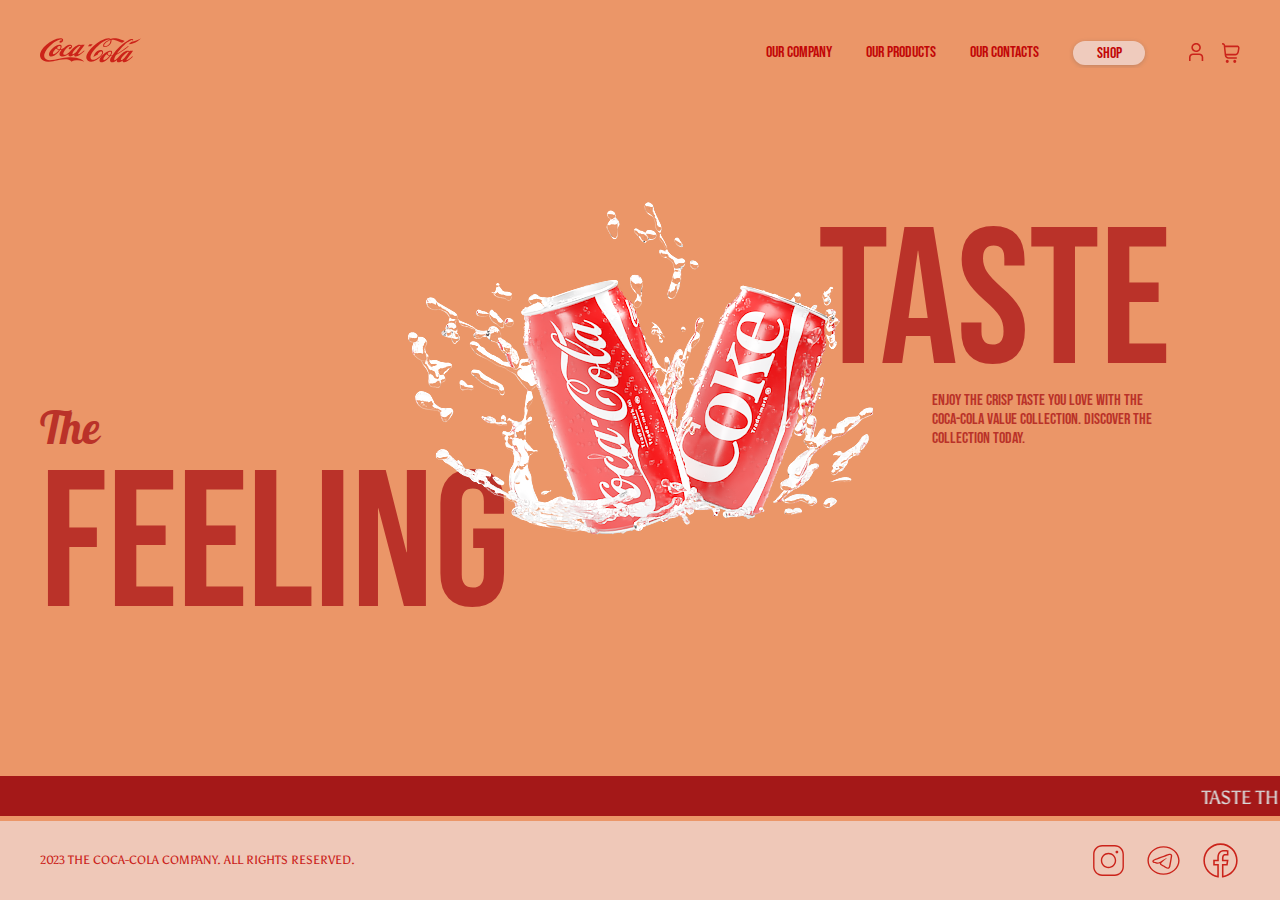
==== index.html @ 4163f540 "first commit" ====
<!DOCTYPE html>
<html lang="en">
  <head>
    <meta charset="utf-8" />
    <meta name="viewport" content="width=device-width, initial-scale=1" />
    <meta name="theme-color" content="#000000" />
    <title>Coca Cola website</title>
    <link rel="stylesheet" href="./src/css/index.css">
  </head>
  <body>

    <div class="wrapper">

        <header class="header header-main">
            <div class="container">
                <div class="header__inner">
                    <a href="#" class="logo"><svg width="101" height="25" viewBox="0 0 101 25" fill="none" xmlns="http://www.w3.org/2000/svg">
                        <path d="M47.8699 8.14567H50.9083L52.6253 6.16671H49.5848L47.8699 8.14567ZM31.0365 19.2917C28.4526 19.2917 25.2353 19.4813 21.5678 20.2032C16.0422 21.2911 12.6251 22.2273 9.73184 22.2273C8.41673 22.2273 7.37517 21.94 6.16738 21.3509C4.73444 20.5678 4.12634 19.0263 4.2084 17.2865C4.22313 16.954 4.26311 16.6157 4.32623 16.2744C5.24155 12.7992 7.94961 9.45525 12.3452 5.74671C14.7987 3.81733 17.0754 2.16067 20.0822 1.49712C22.3863 1.08004 22.1191 2.07171 21.8413 2.25546C20.2527 2.25546 19.5099 3.1815 19.4636 3.91796C19.432 4.47358 19.8192 4.70837 20.3074 4.70837C21.8308 4.70837 23.1459 3.25004 23.1459 2.15629C23.1459 1.79171 23.1459 0.333374 20.5157 0.333374C17.9465 0.333374 15.5478 1.21712 13.3215 2.18108C8.1495 4.71712 4.01061 8.23025 1.66867 12.0773C0.317796 14.3975 -0.90262 17.7225 0.928005 20.4277C2.21996 22.1413 4.73444 23.6667 8.41673 23.6667C12.362 23.6667 14.5693 22.9113 16.5704 22.573C18.5714 22.2332 28.198 19.3442 31.5626 23.6667C31.5626 23.6667 32.8777 22.2084 36.2969 22.2084C38.1381 22.2084 41.772 22.4155 44.1876 23.6667C43.3838 22.8136 39.4532 19.2917 31.0365 19.2917ZM63.1251 14.1905C63.1251 12.3223 61.8079 12.0059 60.9199 12.0059C58.519 12.0059 56.0277 13.54 54.7315 15.6969C54.0498 16.8052 53.6563 18.0215 53.3933 19.2975C54.1782 18.6427 55.8236 17.4469 57.6416 16.8592C57.6416 16.8592 57.7826 15.8646 59.0451 14.6221C59.468 14.1657 60.2697 13.4613 61.1955 13.4642C61.3134 13.4642 61.4312 13.4759 61.5512 13.5007C61.9383 13.594 62.1277 13.9469 62.1277 14.4573C62.1277 15.1807 61.7489 15.955 61.0188 17.0196C60.0972 18.3555 58.296 19.6942 56.8694 20.6159C55.9309 21.1919 54.6579 21.8628 53.3954 21.8628C51.0261 21.8613 50.5001 20.5677 50.5001 18.9271C50.5001 16.5573 53.2776 12.8065 56.3139 9.534C58.5569 7.35671 60.8315 5.13858 63.6511 3.444C64.7663 2.77316 67.0704 1.38192 68.9115 1.38192C69.2314 1.38192 69.5344 1.41692 69.8226 1.49275C67.7732 2.38379 63.1251 4.72296 63.1251 7.62504C63.1251 8.72754 64.3665 9.08337 64.9662 9.08337C67.5838 9.08337 71.5417 6.46567 71.5417 2.52087V1.904C71.5417 1.904 71.8048 1.79754 72.5938 1.79754C73.9089 1.79754 75.5039 2.25546 75.5039 2.25546C77.1851 2.65796 80.3687 4.12504 82.1194 4.80754C82.9274 4.15421 83.7501 3.52129 84.596 2.92192C83.4429 2.49608 81.4019 1.74504 79.9584 1.24483C78.1067 0.603166 76.3098 0.337749 74.961 0.337749C72.3308 0.337749 70.9273 1.07129 70.9273 1.07129C70.3192 0.5915 69.4881 0.337749 68.6485 0.337749C66.2813 0.337749 64.3434 1.16025 63.1251 1.62983C59.8426 2.89567 56.9094 4.94462 53.5469 7.91087C50.1571 11.0973 48.0529 13.8478 46.9335 16.5661C46.5484 17.3813 46.2833 18.3686 46.2938 19.353C46.3065 20.578 46.7483 21.7986 47.9162 22.6838C48.8546 23.394 49.953 23.6507 51.0282 23.6653C52.0067 23.6784 52.9662 23.4902 53.7657 23.2584C57.4038 21.9634 61.063 19.1677 62.6916 15.9565C62.9083 15.4227 63.1251 14.8073 63.1251 14.1905ZM70.4897 2.52087C70.4897 6.08212 66.8621 8.35421 64.9683 8.35421C64.9599 8.35421 64.1772 8.31337 64.1772 7.62504C64.1772 5.06712 68.6506 2.86358 70.4897 2.06587V2.52087ZM96.2762 2.60983C94.8391 3.20046 93.3535 3.63067 91.7502 3.84358C91.0011 4.30004 90.3972 4.69379 90.3867 4.70108C89.8438 5.09483 89.242 5.59067 88.6065 6.15796C91.9458 6.11858 95.1863 4.77983 97.1537 3.48629C99.6955 1.88796 101 0.333374 101 0.333374C101 0.333374 99.0937 1.45338 96.2762 2.60983Z" fill="#CC2319"/>
                        <path d="M87.5846 20.1407C88.1254 19.4538 93.167 12.6667 93.167 12.6667H89.935C89.9076 12.6988 89.6341 13.0576 89.3795 13.3944C89.3795 13.3944 89.1059 12.6682 87.7025 12.6682C87.0902 12.6682 86.4337 12.798 85.9244 13.0065C82.4505 14.4765 80.1191 17.2517 78.118 19.5151C78.118 19.5151 75.8055 22.1459 74.7534 22.1459C74.2295 22.1459 74.2295 21.7507 74.2295 21.4167C74.2295 20.323 75.2395 18.258 76.0643 16.9688C77.7435 16.1274 79.6582 15.0249 81.3984 13.8174C84.5062 11.6692 87.6646 9.30527 88.9566 8.15902C88.561 8.20715 88.1422 8.22173 87.7298 8.24215C84.037 11.1705 78.764 14.9053 77.0722 15.5003C77.8718 14.1105 83.0312 7.47944 87.4226 4.30756C87.4226 4.30756 91.0628 1.91298 91.8813 1.90569C91.9718 1.8984 92.2559 1.92027 92.2559 2.1084C92.2559 2.23819 92.2222 2.38694 92.1738 2.54298C92.4958 2.44819 92.8219 2.32715 93.1481 2.20756C93.1523 2.16965 93.1649 2.13319 93.167 2.09527C93.1733 1.93631 93.1607 1.77881 93.1249 1.62423C93.0534 1.31652 92.7462 1.08319 92.3443 1.02923C92.2075 1.01027 92.0707 1.00152 91.9318 1.00006C90.7409 0.992773 89.5289 1.60819 88.5 2.11715L88.4537 2.13757C82.5494 5.48298 76.7924 10.5711 72.4325 17.1555C72.1548 17.3086 71.2142 17.4734 70.8418 17.4471C71.2626 16.8201 71.776 16.0019 72.037 15.108C72.0811 14.8426 72.1253 14.5728 72.1253 14.3088C72.1253 13.7401 71.936 13.2063 71.2269 12.8374C70.8839 12.7149 70.5072 12.6667 70.1327 12.6667C69.6045 12.6682 69.0827 12.7703 68.6766 12.903C65.5751 13.8276 63.2584 16.1113 61.5856 17.9926C60.6871 19.1869 59.7886 20.4674 59.5403 21.933C59.5172 22.0788 59.5045 22.2188 59.5003 22.353C59.4667 23.2644 59.8391 23.8682 60.6303 24.1905C61.5645 24.5332 62.7407 24.1774 63.2037 24.0053C66.3452 22.8167 68.5398 20.4338 70.2695 18.2565L70.3263 18.1778C70.6356 18.1646 71.3278 18.1311 71.8939 18.0246C71.9044 18.0246 70.0191 20.3244 70.0191 22.3296C70.0191 22.9319 70.1621 23.4205 70.5851 23.8026C71.0038 24.1759 71.5277 24.3392 72.1085 24.3349C73.594 24.3246 75.4562 23.244 76.8955 21.9388C76.5272 23.8026 77.6172 24.329 78.684 24.3349C78.8629 24.3363 79.0438 24.3144 79.2143 24.2896C80.5799 24.0228 82.1033 22.9669 82.8082 22.4259C82.7451 22.6096 82.6462 23.0078 82.6462 23.2396C82.6462 23.7865 83.1722 24.3305 84.2243 24.3305C85.5394 24.3305 87.2164 23.3184 87.6436 23.0574C89.956 21.6384 92.4726 19.3474 93.167 18.5001H92.0897C91.5889 19.0469 89.6152 20.7415 88.1696 21.5728C87.7719 21.8032 87.2753 22.1459 86.8545 22.1459C86.6104 22.1459 86.4105 21.9636 86.5326 21.6996C86.7198 21.2869 87.1554 20.6846 87.5846 20.1407ZM63.5424 21.8265C63.3741 21.6486 63.3194 21.4532 63.3152 21.2432C63.2836 19.9496 65.2216 17.6309 66.5893 16.368C67.1637 17.2692 68.4641 17.8496 69.2468 18.0946C68.2747 19.6521 64.9354 22.9888 63.5424 21.8265ZM69.796 17.3976C69.7034 17.4442 68.0664 17.0476 67.7487 15.9582C67.4793 15.0205 68.3799 14.2884 69.2489 13.918C69.6214 13.7065 70.1853 13.6336 70.5977 13.7401C70.9807 13.9253 71.0838 14.2549 71.0838 14.6107C71.0838 14.8294 71.0438 15.0526 71.008 15.2582C71.008 15.2582 71.0017 15.2976 70.9996 15.3049C70.7282 16.0384 70.3115 16.7574 69.796 17.3976ZM85.3795 18.7261C84.7482 19.4844 84.0833 20.2326 83.3489 20.9399C83.1953 21.0871 82.7303 21.513 82.4925 21.6603C82.158 21.8688 81.6467 22.1007 81.1143 22.0176C80.9544 21.9928 80.8555 21.8309 80.8282 21.7171C80.8029 20.8961 81.3142 20.1349 81.8108 19.3926L81.937 19.1986C83.3637 17.4749 84.8177 15.5732 87.2543 14.1644C87.6646 13.9501 88.1107 13.7707 88.5799 13.9107C88.6704 13.9719 88.7588 14.0726 88.7882 14.1776C87.5825 15.7861 85.8066 18.1559 85.3795 18.7261ZM39.7738 15.7394C39.3761 15.9699 38.8795 16.3126 38.4587 16.3126C38.2146 16.3126 38.0147 16.1303 38.1367 15.8663C38.324 15.4536 38.7596 14.8513 39.1888 14.3074C39.7296 13.6205 44.7712 6.8334 44.7712 6.8334H41.5392C41.5118 6.86548 41.2383 7.22423 40.9837 7.56111C40.9837 7.56111 40.7101 6.83485 39.3066 6.83485C38.6943 6.83485 38.0378 6.96465 37.5286 7.17319C34.0546 8.64319 31.7232 11.4184 29.7222 13.6817C29.7222 13.6817 29.4213 14.0215 28.9878 14.4561C28.3523 15.0642 27.5464 15.6126 27.0288 15.9494C27.0288 15.9494 24.5691 17.5667 23.5107 16.3753C23.1235 15.8751 23.2434 15.143 23.4602 14.6632C24.6932 12.1024 26.6396 9.77777 29.0551 8.37485C29.7369 7.98694 30.4776 7.87465 30.8458 8.03944C31.1972 8.1911 31.1509 8.6534 30.9299 8.91006C30.3681 8.89694 29.9157 9.02236 29.5496 9.29798C29.0194 9.70486 28.7248 10.1001 28.7248 10.4792C28.7248 11.1049 29.1477 11.2084 29.5181 11.2084C30.6417 11.2084 32.1419 9.47298 32.1377 8.26986C32.1419 7.74486 31.7337 7.29569 31.1888 7.06527C30.7869 6.89027 30.2819 6.83485 29.7748 6.83485C28.6848 6.83485 27.5991 7.34965 27.1972 7.56256C26.3366 8.01756 25.4149 8.6709 24.7374 9.21777C23.9757 9.83173 22.8815 10.488 21.9893 10.8774C21.3644 11.153 20.67 11.2084 20.67 11.2084C20.67 11.2084 21.6253 9.93236 21.6253 8.47402C21.6253 7.74486 21.4275 7.40361 20.8026 7.07111C18.9341 6.17569 15.1782 7.88777 12.1692 10.8234C9.41905 13.4571 8.2302 16.5182 9.52216 17.9328C11.4454 19.5982 15.0161 17.1759 16.5332 15.8794L16.7289 15.7278C17.7621 14.9184 18.5596 13.9442 19.3318 13.008C19.3318 13.008 20.0409 12.1519 20.0746 12.1126C20.4512 12.0965 21.0193 12.0192 21.6358 11.8355C21.6295 11.8574 19.5212 14.3074 19.5212 16.1303C19.5212 16.5546 19.6095 17.9867 21.6695 18.4534C24.2913 18.7742 26.6227 17.5886 28.5017 16.104C28.1335 17.9678 29.2235 18.4942 30.2903 18.5001C30.4691 18.5015 30.6501 18.4796 30.8205 18.4549C32.1861 18.188 33.7096 17.1321 34.4144 16.5911C34.3492 16.7763 34.2503 17.1744 34.2503 17.4063C34.2503 17.9532 34.7764 18.4971 35.8284 18.4971C37.1436 18.4971 38.8206 17.4851 39.2477 17.224C41.5602 15.8051 44.0768 13.514 44.7712 12.6667H43.6938C43.193 13.2136 41.2172 14.9082 39.7738 15.7394ZM17.478 13.8261C16.6616 14.6224 15.6411 15.6242 14.3638 16.104C13.9851 16.1959 13.4633 16.2557 13.196 16.0121C12.6321 15.5178 12.9225 14.8338 13.1582 14.2811L13.2423 14.0842C13.5453 13.4863 13.9262 12.919 14.347 12.3765C14.8731 11.7028 15.8809 10.6134 16.0956 10.4428C16.0977 10.4501 16.1019 10.4501 16.104 10.4632C16.7605 11.3849 17.9935 11.8121 18.9131 12.0105C18.9194 12.0105 18.9614 12.0192 18.9614 12.0192C18.9636 12.0367 17.478 13.8261 17.478 13.8261ZM19.578 11.2084C18.4691 11.2084 17.4317 10.6134 17.236 10.1263C16.9667 9.1784 18.0756 8.43465 18.5638 8.16486C18.8562 8.01611 19.2518 7.91402 19.6095 7.91402C20.4344 7.91402 20.5459 8.51923 20.5459 8.87652C20.5438 9.87402 19.8157 10.9153 19.578 11.2084ZM34.9531 15.1051C34.7995 15.2524 34.3345 15.6782 34.0967 15.8255C33.7622 16.034 33.2508 16.2659 32.7185 16.1828C32.5586 16.158 32.4597 15.9961 32.4323 15.8824C32.4071 15.0613 32.9184 14.3001 33.415 13.5578L33.5412 13.3638C34.9678 11.6401 36.4218 9.7384 38.8585 8.32965C39.2688 8.11527 39.7148 7.9359 40.1841 8.0759C40.2746 8.13715 40.3629 8.23777 40.3924 8.34277C39.1846 9.94985 37.4087 12.3211 36.9815 12.8899C36.3524 13.6511 35.6875 14.3992 34.9531 15.1051Z" fill="#CC2319"/>
                        </svg>
                    </a>
                    <div class="menu__container">
                        <nav class="menu">
                            <ul class="menu__list">
                                <li class="menu__list-item">
                                    <a href="#" class="menu__list-link">our company</a>
                                </li>
                                <li class="menu__list-item">
                                    <a href="#" class="menu__list-link">our products</a>
                                </li>
                                <li class="menu__list-item">
                                    <a href="#" class="menu__list-link">our contacts</a>
                                </li>
                                <li class="menu__list-item">
                                    <a href="#" class="menu__list-link"><button>shop</button></a>
                                </li>
                            </ul>
                        </nav>
                        <div class="user_and_basket__container">
                            <a href="#" class="user__profile"><svg width="15" height="18" viewBox="0 0 15 18" fill="none" xmlns="http://www.w3.org/2000/svg">
                                <path d="M14.25 18H12.6667V14.2178C12.666 13.6297 12.4192 13.066 11.9803 12.6502C11.5414 12.2344 10.9464 12.0006 10.3257 12H3.92429C3.30362 12.0006 2.70856 12.2344 2.26968 12.6502C1.8308 13.066 1.58396 13.6297 1.58333 14.2178V18H0V14.2178C0.00125703 13.2321 0.415112 12.2872 1.15079 11.5902C1.88646 10.8933 2.88389 10.5012 3.92429 10.5H10.3257C11.3661 10.5012 12.3635 10.8933 13.0992 11.5902C13.8349 12.2872 14.2487 13.2321 14.25 14.2178V18Z" fill="#CB231A"/>
                                <path d="M7.125 9C6.18554 9 5.26718 8.73608 4.48604 8.24162C3.70491 7.74715 3.09609 7.04435 2.73657 6.22208C2.37706 5.39981 2.28299 4.49501 2.46627 3.6221C2.64955 2.74918 3.10195 1.94736 3.76625 1.31802C4.43054 0.688685 5.27691 0.260102 6.19832 0.0864683C7.11973 -0.0871652 8.0748 0.00194979 8.94275 0.342544C9.8107 0.683139 10.5525 1.25991 11.0745 1.99994C11.5964 2.73996 11.875 3.60999 11.875 4.5C11.8737 5.69311 11.3729 6.83701 10.4824 7.68067C9.59185 8.52432 8.38439 8.99881 7.125 9ZM7.125 1.5C6.49869 1.5 5.88645 1.67595 5.3657 2.00559C4.84494 2.33524 4.43906 2.80377 4.19938 3.35195C3.95971 3.90013 3.897 4.50333 4.01918 5.08527C4.14137 5.66722 4.44296 6.20177 4.88583 6.62132C5.3287 7.04088 5.89294 7.3266 6.50722 7.44236C7.12149 7.55811 7.7582 7.4987 8.33683 7.27164C8.91547 7.04458 9.41003 6.66006 9.75799 6.16671C10.1059 5.67337 10.2917 5.09335 10.2917 4.5C10.2917 3.70435 9.95804 2.94129 9.36417 2.37868C8.77031 1.81607 7.96485 1.5 7.125 1.5Z" fill="#CB231A"/>
                                </svg>
                            </a>
                            <a href="#" class="basket"><svg width="18" height="20" viewBox="0 0 18 20" fill="none" xmlns="http://www.w3.org/2000/svg">
                                <path d="M17.0347 3.3975C16.8238 3.1162 16.5597 2.88996 16.2612 2.73485C15.9626 2.57973 15.637 2.49955 15.3075 2.5H3.1815L3.15 2.2075C3.08554 1.59951 2.82254 1.03894 2.41087 0.632065C1.9992 0.225186 1.46747 0.000284828 0.9165 0L0.75 0C0.551088 0 0.360322 0.0877974 0.21967 0.244078C0.0790176 0.400358 0 0.61232 0 0.833333C0 1.05435 0.0790176 1.26631 0.21967 1.42259C0.360322 1.57887 0.551088 1.66667 0.75 1.66667H0.9165C1.1002 1.66669 1.2775 1.74163 1.41478 1.87726C1.55206 2.0129 1.63976 2.19979 1.66125 2.4025L2.69325 12.1525C2.80039 13.1665 3.23886 14.1015 3.92543 14.78C4.612 15.4585 5.49889 15.8334 6.41775 15.8333H14.25C14.4489 15.8333 14.6397 15.7455 14.7803 15.5893C14.921 15.433 15 15.221 15 15C15 14.779 14.921 14.567 14.7803 14.4107C14.6397 14.2545 14.4489 14.1667 14.25 14.1667H6.41775C5.95354 14.1652 5.5011 14.0043 5.12245 13.7059C4.7438 13.4075 4.45748 12.9863 4.30275 12.5H13.2427C14.122 12.5001 14.9733 12.1569 15.6479 11.5304C16.3225 10.9039 16.7775 10.0339 16.9335 9.0725L17.5223 5.44417C17.581 5.08417 17.5678 4.71422 17.4836 4.36053C17.3993 4.00684 17.2461 3.67806 17.0347 3.3975ZM16.05 5.14833L15.4605 8.77667C15.3668 9.35417 15.0934 9.87666 14.6879 10.2527C14.2824 10.6287 13.7709 10.8342 13.2427 10.8333H4.06425L3.3585 4.16667H15.3075C15.4177 4.16594 15.5266 4.19218 15.6267 4.24355C15.7267 4.29491 15.8153 4.37012 15.8861 4.46384C15.957 4.55756 16.0085 4.66748 16.0368 4.78578C16.0651 4.90409 16.0696 5.02787 16.05 5.14833Z" fill="#CB231A"/>
                                <path d="M5.25 20C6.07843 20 6.75 19.2538 6.75 18.3333C6.75 17.4128 6.07843 16.6666 5.25 16.6666C4.42157 16.6666 3.75 17.4128 3.75 18.3333C3.75 19.2538 4.42157 20 5.25 20Z" fill="#CB231A"/>
                                <path d="M12.75 20C13.5784 20 14.25 19.2538 14.25 18.3333C14.25 17.4128 13.5784 16.6666 12.75 16.6666C11.9216 16.6666 11.25 17.4128 11.25 18.3333C11.25 19.2538 11.9216 20 12.75 20Z" fill="#CB231A"/>
                                </svg>
                            </a>
                        </div>
                    </div>
                </div>
            </div>
        </header>

        <main class="main">
            <div class="container__main">
                <div class="the__feeling">
                    <div class="the"><p>The</p></div>
                    <div class="feeling"><p>Feeling</p></div>
                </div>
                <div class="taste__enjoy">
                    <div class="taste"><p>TASTE</p></div>
                    <div class="enjoy"><p>Enjoy the crisp taste you love with the Coca-Cola Value Collection. Discover the collection today.</p></div>
                </div>
            </div>
            <div class="marque__container">
                <marquee scrollamount=10 direction="left" class="marque">
                    <span class="marque__span">Taste the feeling   Taste the feeling   Taste the feeling  Taste the feeling   Taste the feeling   Taste the feeling   Taste the feeling   Taste the feeling    Taste the feeling   Taste the feeling   Taste the feeling  Taste the feeling   Taste the feeling   Taste the feeling   Taste the feeling   Taste the feeling    Taste the feeling   Taste the feeling   Taste the feeling  Taste the feeling   Taste the feeling   Taste the feeling   Taste the feeling   Taste the feeling   </span>
                </marquee>
            </div>
            <div class="image__cola">
                <img src="./src/img/cans.png" alt="coca cola can" class="image__cola__img">
            </div>
        </main>

        <footer class="footer">
            <div class="container__footer">
                <div class="rights">2023 The Coca-Cola Company. All Rights Reserved.</div>
                <div class="footer__icons">
                    <svg width="35" height="35" viewBox="0 0 35 35" fill="none" xmlns="http://www.w3.org/2000/svg">
                        <path d="M11.2001 2.09998C6.18284 2.09998 2.1001 6.18271 2.1001 11.2V23.8C2.1001 28.8172 6.18284 32.9 11.2001 32.9H23.8001C28.8174 32.9 32.9001 28.8172 32.9001 23.8V11.2C32.9001 6.18271 28.8174 2.09998 23.8001 2.09998H11.2001ZM11.2001 3.49998H23.8001C28.0606 3.49998 31.5001 6.93944 31.5001 11.2V23.8C31.5001 28.0605 28.0606 31.5 23.8001 31.5H11.2001C6.93956 31.5 3.5001 28.0605 3.5001 23.8V11.2C3.5001 6.93944 6.93956 3.49998 11.2001 3.49998ZM25.9001 7.69998C25.5288 7.69998 25.1727 7.84748 24.9101 8.11003C24.6476 8.37258 24.5001 8.72867 24.5001 9.09998C24.5001 9.47128 24.6476 9.82737 24.9101 10.0899C25.1727 10.3525 25.5288 10.5 25.9001 10.5C26.2714 10.5 26.6275 10.3525 26.89 10.0899C27.1526 9.82737 27.3001 9.47128 27.3001 9.09998C27.3001 8.72867 27.1526 8.37258 26.89 8.11003C26.6275 7.84748 26.2714 7.69998 25.9001 7.69998ZM17.5001 9.79998C13.2558 9.79998 9.8001 13.2557 9.8001 17.5C9.8001 21.7443 13.2558 25.2 17.5001 25.2C21.7444 25.2 25.2001 21.7443 25.2001 17.5C25.2001 13.2557 21.7444 9.79998 17.5001 9.79998ZM17.5001 11.2C20.9878 11.2 23.8001 14.0123 23.8001 17.5C23.8001 20.9877 20.9878 23.8 17.5001 23.8C14.0124 23.8 11.2001 20.9877 11.2001 17.5C11.2001 14.0123 14.0124 11.2 17.5001 11.2Z" fill="#CB231A"/>
                    </svg>
                    <svg width="35" height="31" viewBox="0 0 35 31" fill="none" xmlns="http://www.w3.org/2000/svg">
                        <path d="M17.4999 1.23999C8.6164 1.23999 1.3999 7.63175 1.3999 15.5C1.3999 23.3682 8.6164 29.76 17.4999 29.76C26.3834 29.76 33.5999 23.3682 33.5999 15.5C33.5999 7.63175 26.3834 1.23999 17.4999 1.23999ZM17.4999 2.47999C25.6268 2.47999 32.1999 8.3019 32.1999 15.5C32.1999 22.6981 25.6268 28.52 17.4999 28.52C9.37302 28.52 2.7999 22.6981 2.7999 15.5C2.7999 8.3019 9.37302 2.47999 17.4999 2.47999ZM23.8614 8.70179C23.3826 8.70179 22.8446 8.80001 22.2153 9.00089C21.2381 9.31275 9.74442 13.6351 8.43682 14.1268C7.68922 14.4083 6.29717 14.9319 6.29717 16.1805C6.29717 17.0082 6.84475 17.6002 7.92275 17.9412C8.50235 18.1241 9.87894 18.4937 10.6776 18.6884C11.0164 18.7708 11.3765 18.8131 11.7468 18.8131C12.4713 18.8131 13.2004 18.6532 13.7716 18.3711C13.7667 18.4753 13.7699 18.5806 13.7839 18.686C13.87 19.337 14.3232 19.9493 14.9952 20.3244C15.4348 20.5699 19.0254 22.7008 19.5616 23.0393C20.3148 23.5161 21.1475 23.7683 21.9679 23.7683C23.5359 23.7683 24.0619 22.3343 24.3153 21.6455C24.6828 20.6454 26.059 12.5129 26.2144 11.0789C26.3201 10.0962 25.8577 9.28694 24.9771 8.9137C24.6474 8.77296 24.2709 8.70179 23.8614 8.70179ZM23.8614 9.94179C24.0539 9.94179 24.2258 9.96999 24.3714 10.0326C24.7025 10.1733 24.8709 10.4871 24.8198 10.9614C24.6504 12.5257 23.2777 20.4655 22.9851 21.2616C22.7345 21.9424 22.4705 22.5283 21.9679 22.5283C21.4653 22.5283 20.9162 22.3722 20.3751 22.0294C19.834 21.6871 16.2408 19.5529 15.7417 19.2745C15.3042 19.0302 14.8412 18.4213 15.4929 17.8323C16.0298 17.3474 20.1024 13.8464 20.4503 13.5383C20.7093 13.3083 20.5882 13.0309 20.3341 13.0309C20.2466 13.0309 20.1418 13.0636 20.0333 13.1423C19.6077 13.4504 13.6742 16.9671 13.1604 17.2498C12.8202 17.437 12.2935 17.5719 11.7468 17.5719C11.5137 17.5719 11.2777 17.5472 11.0509 17.492C10.2613 17.2992 8.92503 16.9401 8.39443 16.7727C7.88413 16.6115 7.69854 16.4571 7.69854 16.1805C7.69854 15.7875 8.32496 15.5161 8.98506 15.2675C9.68226 15.0052 21.7461 10.4677 22.6897 10.167C23.1265 10.0269 23.5261 9.94179 23.8614 9.94179Z" fill="#CB231A"/>
                    </svg>
                    <svg width="39" height="39" viewBox="0 0 39 39" fill="none" xmlns="http://www.w3.org/2000/svg">
                        <path d="M19.5001 2.34003C10.0321 2.34003 2.34009 10.032 2.34009 19.5C2.34009 28.095 8.67956 35.2079 16.9361 36.4483L17.8319 36.5839V23.0618H13.7781V20.3166H17.8319V16.671C17.8319 14.4261 18.3706 12.9476 19.2624 12.0199C20.1542 11.0923 21.4719 10.6245 23.3056 10.6245C24.7719 10.6245 25.3423 10.7133 25.8848 10.7799V13.0269H23.9759C22.8929 13.0269 22.0042 13.6312 21.543 14.4361C21.0818 15.241 20.9382 16.202 20.9382 17.1814V20.3151H25.7142L25.2891 23.0603H20.9382V36.6052L21.8233 36.4848C30.1973 35.3491 36.6601 28.179 36.6601 19.5C36.6601 10.032 28.9681 2.34003 19.5001 2.34003ZM19.5001 3.90003C28.125 3.90003 35.1001 10.8751 35.1001 19.5C35.1001 27.0893 29.668 33.3308 22.4982 34.7359V24.6203H26.6267L27.5332 18.7551H22.4982V17.1814C22.4982 16.3721 22.6463 15.6471 22.8958 15.2115C23.1454 14.776 23.3859 14.5869 23.9759 14.5869H27.4448V9.36764L26.7684 9.27624C26.3006 9.21293 25.2325 9.06448 23.3056 9.06448C21.1972 9.06448 19.3874 9.63884 18.1381 10.9383C16.8888 12.2378 16.2719 14.1727 16.2719 16.671V18.7566H12.2181V24.6218H16.2719V34.6872C9.21734 33.1928 3.90009 27.0071 3.90009 19.5C3.90009 10.8751 10.8752 3.90003 19.5001 3.90003Z" fill="#CB231A"/>
                    </svg>    
                </div>
            </div>
        </footer>

    </div>

  </body>
</html>
---- src/css/index.css ----
@font-face {
    font-family: 'Asul';
    src: url('../fonts/Asul-Regular.ttf');
}
@font-face {
    font-family: 'Bebas';
    src: url('../fonts/BebasNeue-Regular.ttf');
}
@font-face {
    font-family: 'Pattaya';
    src: url('../fonts/Pattaya-Regular.ttf');
}

html {
    box-sizing: border-box;
}

*, *::after, *::before {
    box-sizing: inherit;
    margin: 0;
    padding: 0;
}

html, body {
    height: 100%;
}

body {
    font-size: 16px;
    font-family: 'Bebas';
}

ul {
    list-style-type: none;
}

a {
    text-decoration: none;
    color: inherit;
}

.wrapper {
    min-height: 100%;
    display: flex;
    flex-direction: column;
}

.header {
    background-image: url('../img/header_img.jpg');
    background-size: no-repeat;
    background-position: center;
    background-size: cover;
    font-size: 110px;
}

.header-main {
    background-color: #EB9668;
    background-image: none;
    font-size: 16px;
}

.container {
    max-width: 1220px;
    margin: 0 auto;
    padding: 0 10px;
}

.header__inner {
    padding-top: 38px;
    display: flex;
    justify-content: space-between;
    align-items: flex-end;
}

.menu__container {
    display: flex;
    gap: 44px;
}

.menu__list{
    display: flex;
    gap: 34px;
}

.user_and_basket__container {
    display: flex;
    gap: 18px;
}

.menu__list-link {
    color: #C20707;
    text-transform: uppercase;
}
.menu__list-link button {
    color: #C20707;
    text-transform: uppercase;
    font-size: 16px;
    font-family: 'Bebas';
    border: 0px solid white;
    background-color: #f0e3e3b0;
    border-radius: 15px;
    box-shadow: 0px 1px 4px 0px #5a59594d;
    width: 72px;
    height: 24px;
    margin-top: -2px;
    display: flex;
    align-items: center;
    justify-content: center;
}
.menu__list-link button:hover {
    cursor: pointer;
}

.footer {
    background-color: #EFC8B8;
}
.container__footer{
    max-width: 1220px;
    margin: 0 auto;
    padding: 0 10px;
    display: flex;
    align-items: center;
    justify-content: space-between;
}
.rights {
    text-transform: uppercase;
    font-size: 12px;
    padding-top: 32px;
    padding-bottom: 33px;
    color: #CB231A;
    font-family: 'Asul';
}
.footer__icons {
    display: flex;
    align-items: center;
    gap: 20px;
}

main {
    flex-grow: 1;
    position: relative;
    background-color: #EB9668;
}
.container__main {
    display: flex;
    max-width: 1200px;
    margin: 0 auto;
}
.the__feeling {
    width: 50%;
    display: flex;
    flex-direction: column;
    align-items: start;
    justify-content: end;
}
.the {
    font-family: 'Pattaya';
    font-size: 44px;
    color: #BA3229;
    padding-top: 332px;
}
.feeling {
    font-family: 'Bebas';
    font-size: 194px;
    color: #BA3229;
    margin-top: -30px;
}
.taste__enjoy {
    widows: 50%;
    display: flex;
    flex-direction: column;
    align-items: end;
    justify-content: start;
}
.taste {
    font-family: 'Bebas';
    font-size: 194px;
    color: #BA3229;
    padding-top: 120px;
}
.enjoy {
    font-family: 'Bebas';
    color: #BA3229;
    max-width: 45%;
    margin-top: -30px;
    text-transform: uppercase;
}
.image__cola {
    position: absolute;
    left: 50%;
    margin-left: -232.5px;
    top: 40%;
    margin-top: -168px;
    display: flex;
    align-items: start;
    justify-content: start;
}
.image__cola__img {
    width: 100%;
    height: auto;
}
.marque__container {
    position: absolute;
    bottom: 0;
    margin-bottom: 5px;
    widows: 100%;
    height: 40px;
    background-color: #A41818;
}
.marque {
    text-transform: uppercase;
    font-family: 'Asul';
    font-size: 19px;
    color: #D9D9D9;
    padding-top: 10px;
    white-space: nowrap;
    overflow: hidden;
}
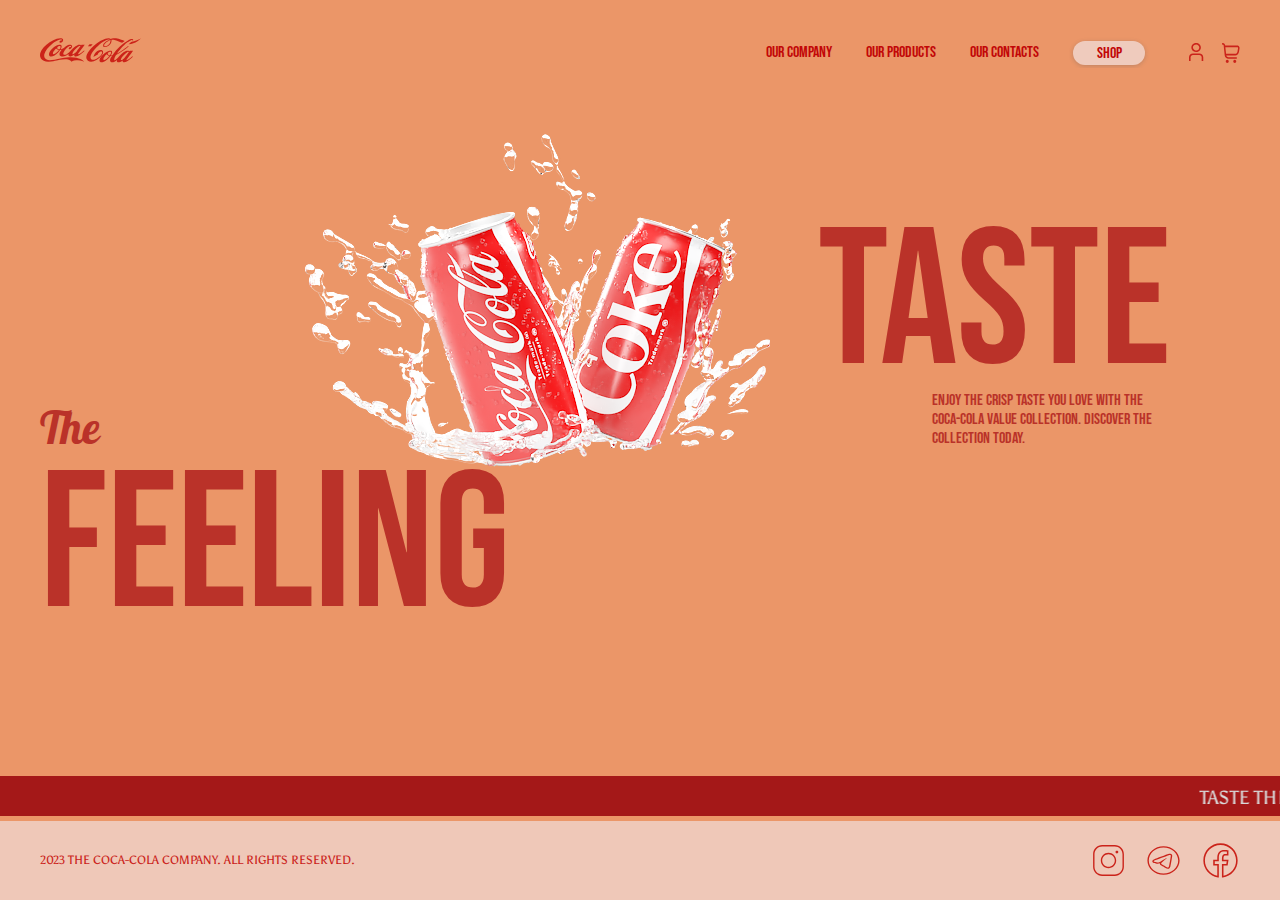
==== commit 8eea9149: "added page OUR COMPANY" ====
--- a/index.html
+++ b/index.html
@@ -71,7 +71,7 @@
                 </marquee>
             </div>
             <div class="image__cola">
-                <img src="./src/img/cans.png" alt="coca cola can" class="image__cola__img">
+                <img src="./src/img/cans.png" alt="coca cola can">
             </div>
         </main>
 
--- a/src/css/index.css
+++ b/src/css/index.css
@@ -187,16 +187,16 @@
 }
 .image__cola {
     position: absolute;
-    left: 50%;
+    left: 42%;
     margin-left: -232.5px;
-    top: 40%;
+    top: 31%;
     margin-top: -168px;
     display: flex;
     align-items: start;
     justify-content: start;
 }
 .image__cola__img {
-    width: 100%;
+    width: 620px;
     height: auto;
 }
 .marque__container {
